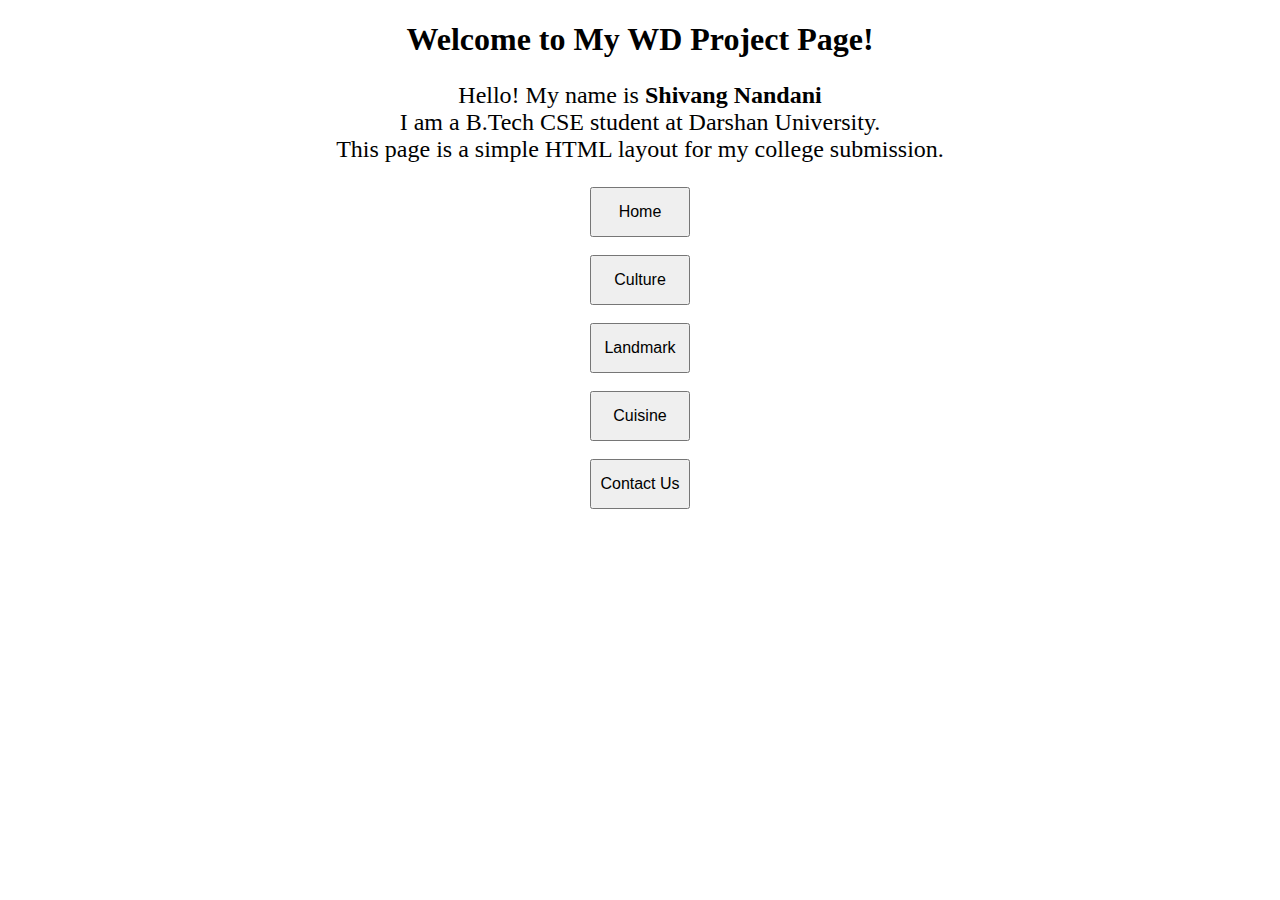
==== index.html @ f39a61da "Add files via upload" ====
<!DOCTYPE html>
<html>
<head>
    <title>Home Page</title>
</head>
<body>
    <center>
    <h1>Welcome to My WD Project Page!</h1>
    <p style="font-size: x-large;">Hello! My name is <strong>Shivang Nandani</strong> <br>I am a B.Tech CSE student at Darshan University. <br>This page is a simple HTML layout for my college submission.</p>

    
        
            <nav>
                <button onclick="location.href='home.html'" style="width: 100px; height: 50px; font-size: medium;">Home</button><br><br>
                <button onclick="location.href='culture.html'"style="width: 100px; height: 50px; font-size: medium;">Culture</button><br><br>
                <button onclick="location.href='landmark.html'"style="width: 100px; height: 50px; font-size: medium;">Landmark</button><br><br>
                <button onclick="location.href='cuisine.html'"style="width: 100px; height: 50px; font-size: medium;">Cuisine</button><br><br>
                <button onclick="location.href='contact.html'"style="width: 100px; height: 50px; font-size: medium;">Contact Us</button>
            </nav>
        </center>

<!-- <hr><hr> -->
        
            <!-- <nav>
                <button onclick="location.href='home.html'" style="width: 100px; ">Home</button><br><br>
                <button onclick="location.href='culture.html'"style="width: 100px; ">Culture</button><br><br>
                <button onclick="location.href='landmark.html'"style="width: 100px; ">Landmark</button><br><br>
                <button onclick="location.href='cuisine.html'"style="width: 100px; ">Cuisine</button><br><br>
                <button onclick="location.href='contact.html'"style="width: 100px; ">Contact Us</button>
            </nav> -->
       
</body>
</html>
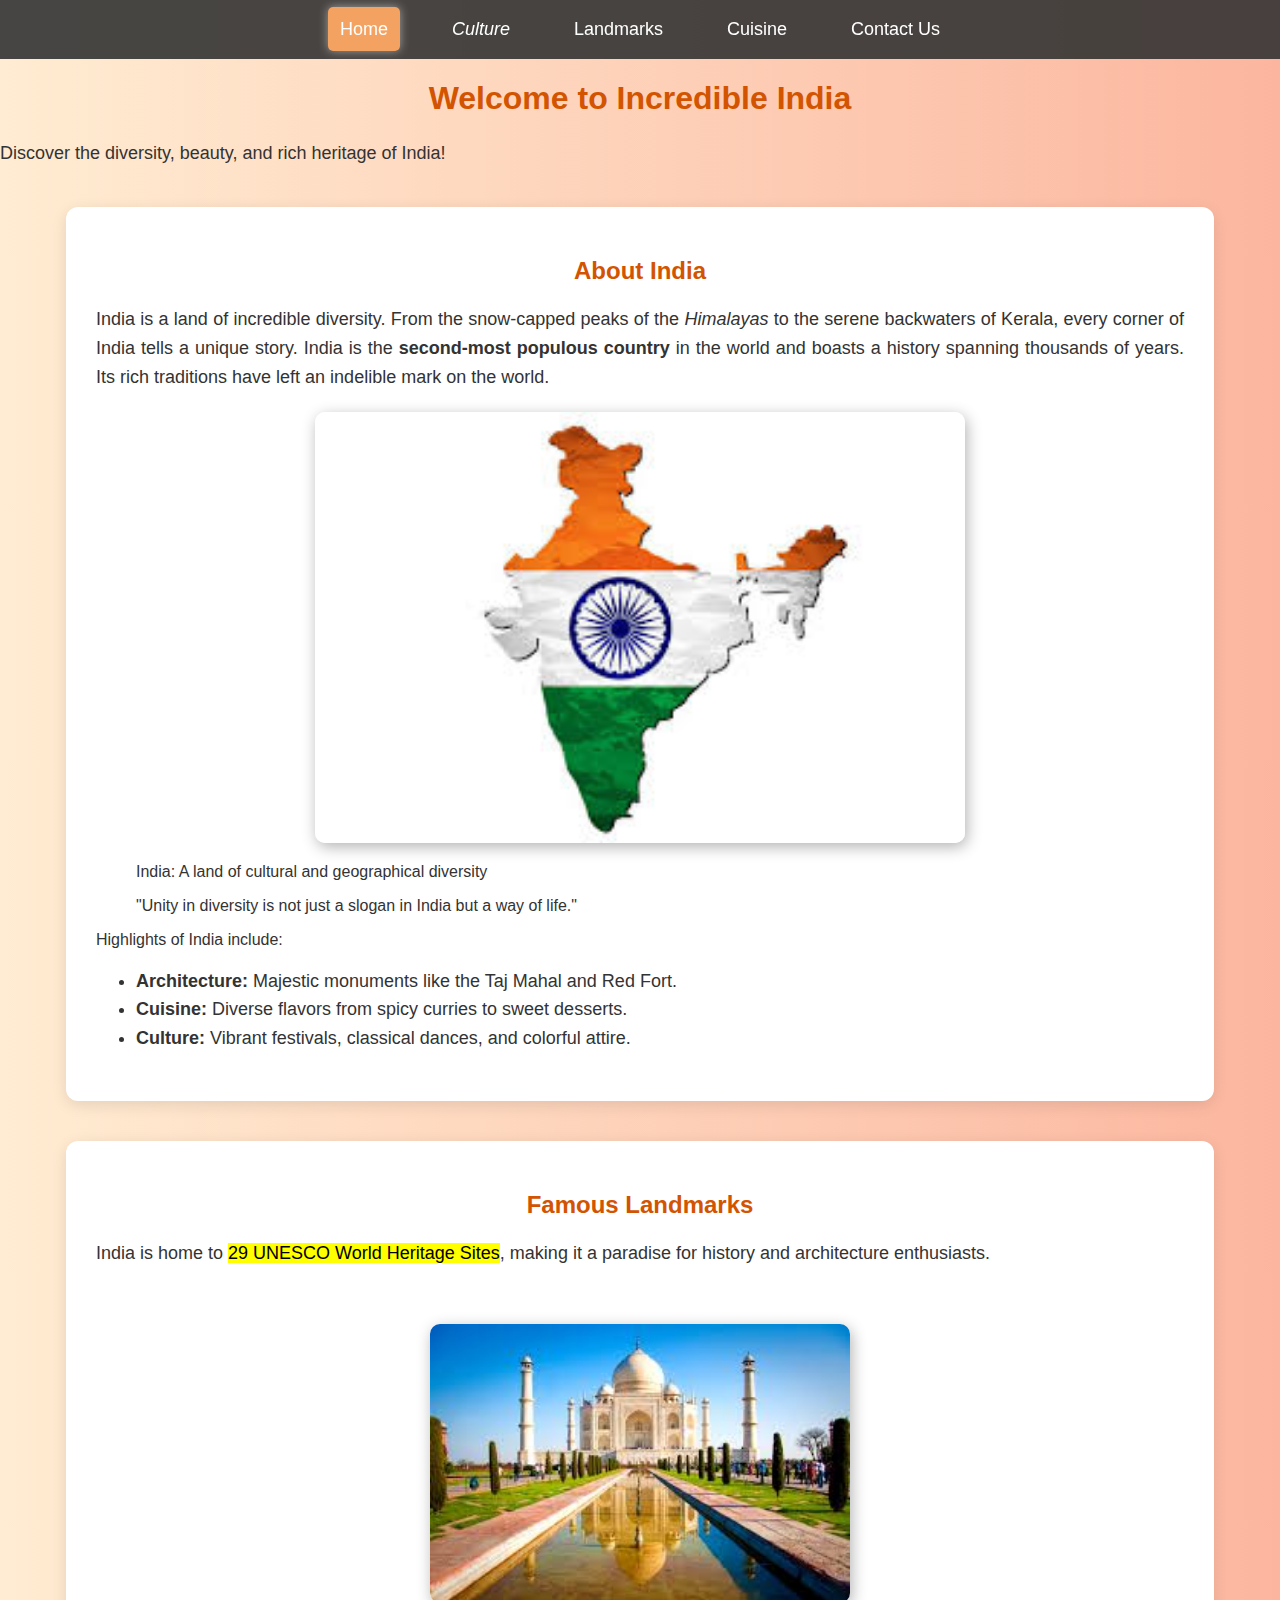
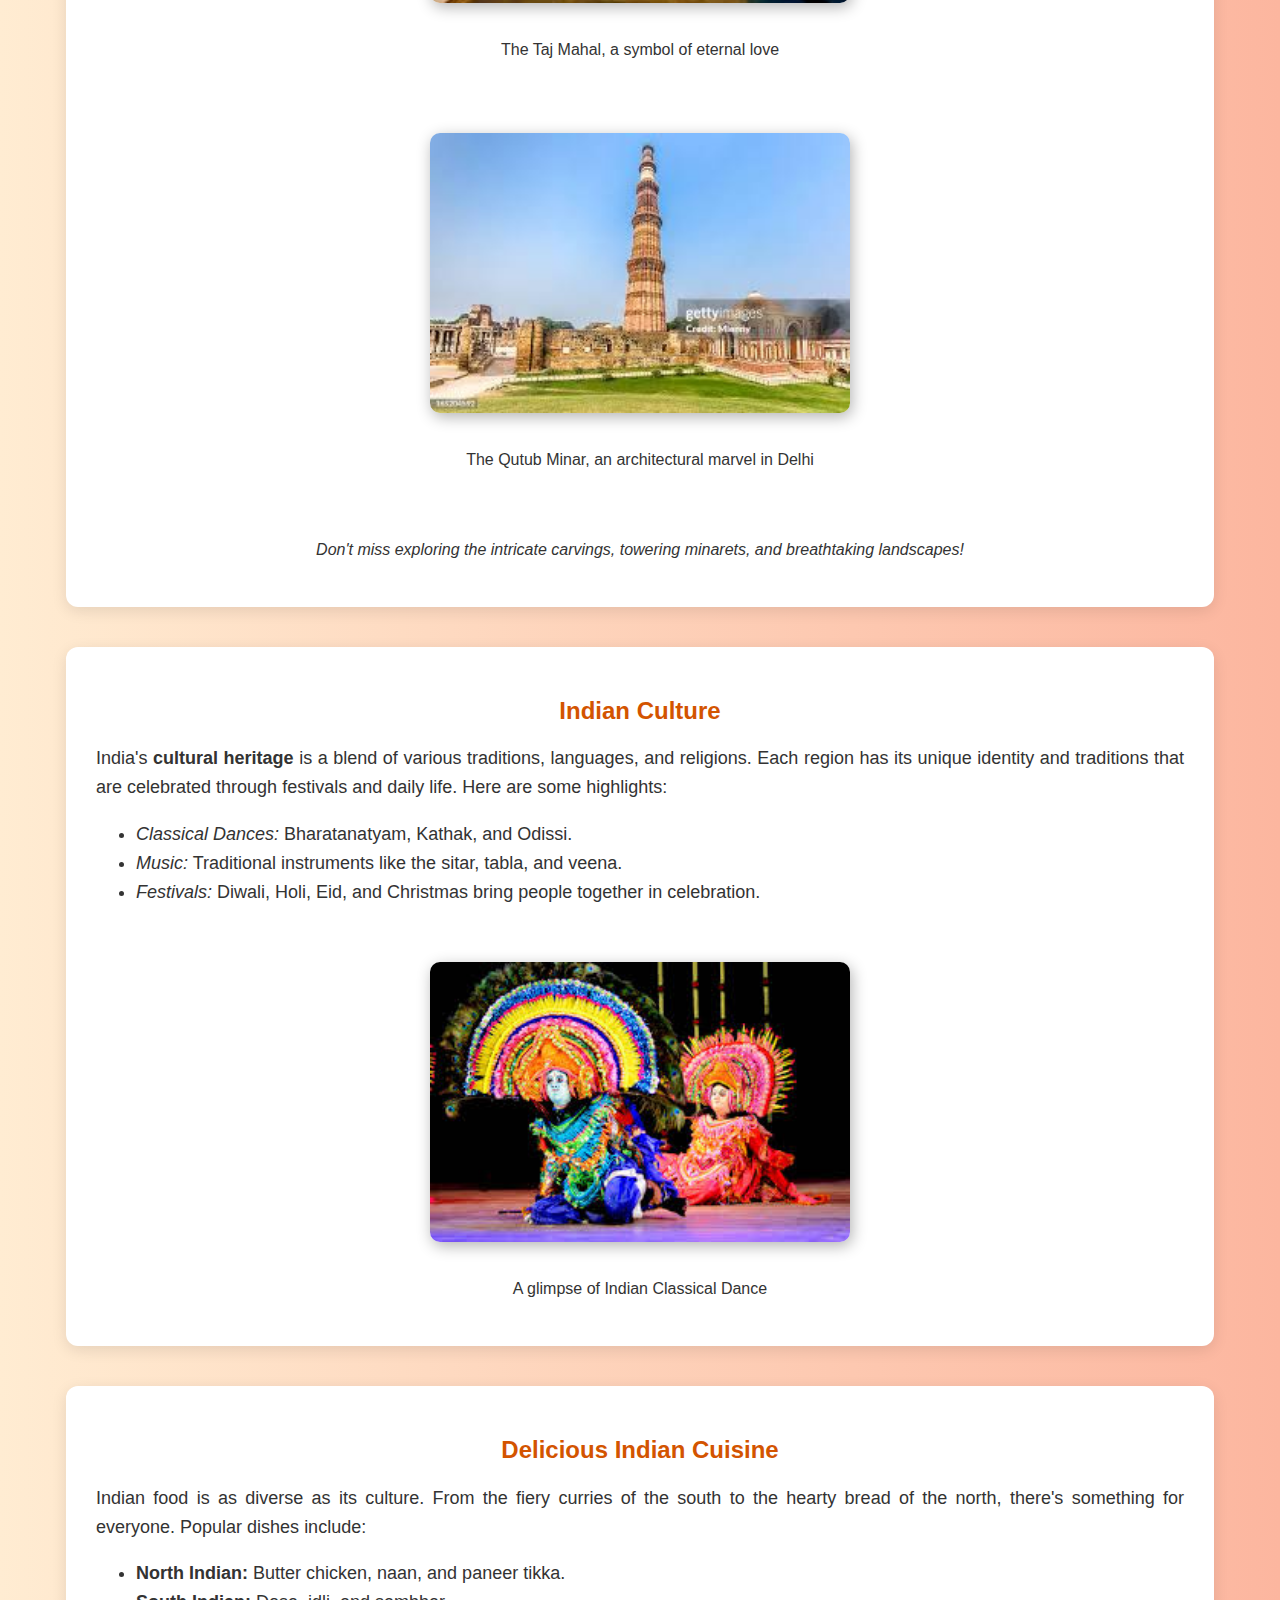
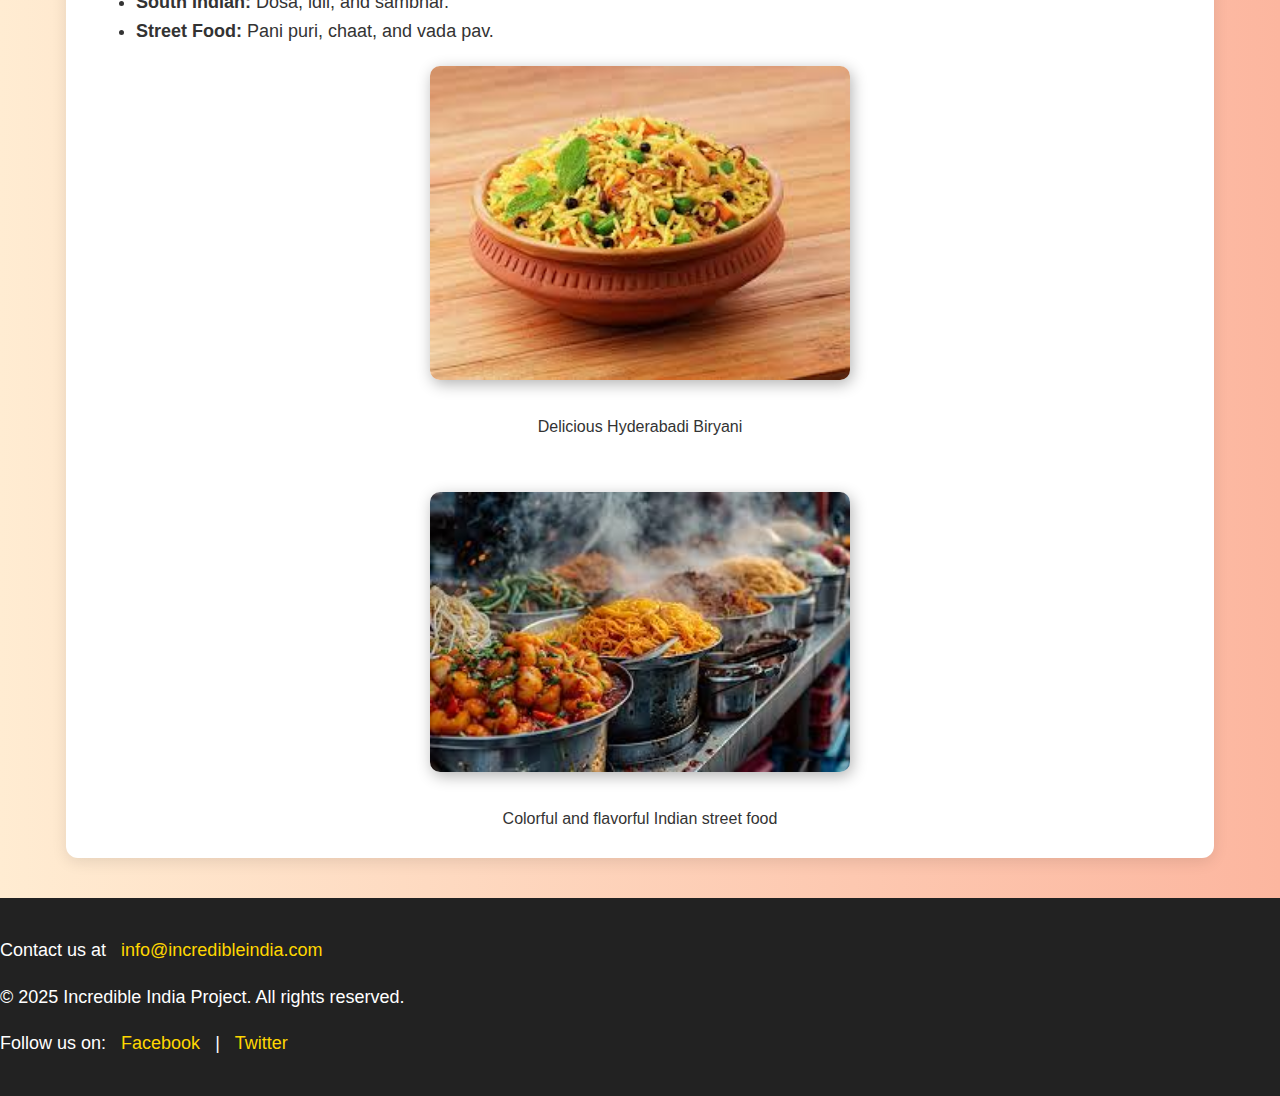
==== commit 6649da5b: "Updated with CSS" ====
--- a/index.html
+++ b/index.html
@@ -1,33 +1,148 @@
 <!DOCTYPE html>
-<html>
+<html lang="en">
+
 <head>
-    <title>Home Page</title>
+    <meta charset="UTF-8">
+    <meta name="viewport" content="width=device-width, initial-scale=1.0">
+    <title>Welcome to Incredible India</title>
 </head>
+
+<link rel="stylesheet" href="style.css">
+
 <body>
-    <center>
-    <h1>Welcome to My WD Project Page!</h1>
-    <p style="font-size: x-large;">Hello! My name is <strong>Shivang Nandani</strong> <br>I am a B.Tech CSE student at Darshan University. <br>This page is a simple HTML layout for my college submission.</p>
 
-    
+    <nav>
+        <ul>
+            <!-- <li><a href="index.html">Project Page</a></li> -->
+            <li><a href="index.html" class="active">Home</a></li>
+            <li><a href="culture.html"><i>Culture</i></a></li>
+            <li><a href="landmark.html">Landmarks</a></li>
+            <li><a href="cuisine.html">Cuisine</a></li>
+            <li><a href="contact.html">Contact Us</a></li>
+        </ul>
+    </nav>
+
+    <h1>Welcome to Incredible India</h1>
+    <p>Discover the diversity, beauty, and rich heritage of India!</p>
+
+    <section>
+        <h2>About India</h2>
+        <p>
+            India is a land of incredible diversity. From the snow-capped peaks of the <i>Himalayas</i> to the serene
+            backwaters of Kerala,
+            every corner of India tells a unique story. India is the <strong>second-most populous country</strong> in
+            the world and boasts
+            a history spanning thousands of years. Its rich traditions have left an indelible mark on the world.
+        </p>
+        <img src="./HomeImages/india_map.jpg" alt="Map of India" width="650px" padding="10px"> 
         
-            <nav>
-                <button onclick="location.href='home.html'" style="width: 100px; height: 50px; font-size: medium;">Home</button><br><br>
-                <button onclick="location.href='culture.html'"style="width: 100px; height: 50px; font-size: medium;">Culture</button><br><br>
-                <button onclick="location.href='landmark.html'"style="width: 100px; height: 50px; font-size: medium;">Landmark</button><br><br>
-                <button onclick="location.href='cuisine.html'"style="width: 100px; height: 50px; font-size: medium;">Cuisine</button><br><br>
-                <button onclick="location.href='contact.html'"style="width: 100px; height: 50px; font-size: medium;">Contact Us</button>
-            </nav>
-        </center>
+        <blockquote>India: A land of cultural and geographical diversity</blockquote>
+        <blockquote>"Unity in diversity is not just a slogan in India but a way of life."</blockquote>
+        Highlights of India include:
+        <ul>
+            <li><strong>Architecture:</strong> Majestic monuments like the Taj Mahal and Red Fort.</li>
+            <li><strong>Cuisine:</strong> Diverse flavors from spicy curries to sweet desserts.</li>
+            <li><strong>Culture:</strong> Vibrant festivals, classical dances, and colorful attire.</li>
+        </ul>
+    </section>
 
-<!-- <hr><hr> -->
-        
-            <!-- <nav>
-                <button onclick="location.href='home.html'" style="width: 100px; ">Home</button><br><br>
-                <button onclick="location.href='culture.html'"style="width: 100px; ">Culture</button><br><br>
-                <button onclick="location.href='landmark.html'"style="width: 100px; ">Landmark</button><br><br>
-                <button onclick="location.href='cuisine.html'"style="width: 100px; ">Cuisine</button><br><br>
-                <button onclick="location.href='contact.html'"style="width: 100px; ">Contact Us</button>
-            </nav> -->
-       
+    <section>
+        <h2>Famous Landmarks</h2>
+        <p>
+            India is home to <mark>29 UNESCO World Heritage Sites</mark>, making it a paradise for history and
+            architecture enthusiasts.
+        </p>
+        <!-- <ol> -->
+            <!-- <li> -->
+                <div>
+                    &nbsp;&nbsp;&nbsp;&nbsp;&nbsp;&nbsp;&nbsp;
+                    <img src="./HomeImages/tajmahal.jpg" alt="The Taj Mahal" width="420px">
+                    <center><br>The Taj Mahal, a symbol of eternal love</center>
+                    <!-- &nbsp;&nbsp;&nbsp;&nbsp;&nbsp;&nbsp;&nbsp; -->
+                </div>
+            <!-- </li> -->
+            <br><br><br>
+            <!-- <li> -->
+                <div>
+                    <!-- &nbsp;&nbsp;&nbsp;&nbsp;&nbsp;&nbsp;&nbsp; -->
+                    <img src="./HomeImages/qutubminar.jpg" alt="The Qutub Minar" width="420px">
+                    <center><br>The Qutub Minar, an architectural marvel in Delhi</center>
+                    <!-- &nbsp;&nbsp;&nbsp;&nbsp;&nbsp;&nbsp;&nbsp; -->
+                </div>
+            <!-- </li> -->
+        <!-- </ol> -->
+        <br><br><br>
+
+
+        <p>
+           <center>
+            <i>Don't miss exploring the intricate carvings, towering minarets, and breathtaking landscapes!</i>
+           </center>
+        </p>
+    </section>
+
+    <section>
+        <h2>Indian Culture</h2>
+        <p>
+            India's <strong>cultural heritage</strong> is a blend of various traditions, languages, and religions. Each
+            region has its unique
+            identity and traditions that are celebrated through festivals and daily life. Here are some highlights:
+        </p>
+        <ul>
+            <li><i>Classical Dances:</i> Bharatanatyam, Kathak, and Odissi.</li>
+            <li><i>Music:</i> Traditional instruments like the sitar, tabla, and veena.</li>
+            <li><i>Festivals:</i> Diwali, Holi, Eid, and Christmas bring people together in celebration.</li>
+        </ul>
+
+        <div>
+            &nbsp;&nbsp;&nbsp;&nbsp;&nbsp;&nbsp;&nbsp;&nbsp;&nbsp;&nbsp;&nbsp;
+            <img src="./HomeImages/dance.jpg" alt="Indian Classical Dance" width="420px">
+            <center>
+                <br>A glimpse of Indian Classical Dance
+            </center>
+
+            &nbsp;&nbsp;&nbsp;&nbsp;&nbsp;&nbsp;&nbsp;&nbsp;&nbsp;&nbsp;&nbsp;&nbsp;
+        </div>
+    </section>
+
+    <section>
+        <h2>Delicious Indian Cuisine</h2>
+        <p>
+            Indian food is as diverse as its culture. From the fiery curries of the south to the hearty bread of the
+            north,
+            there's something for everyone. Popular dishes include:
+        </p>
+        <ul>
+            <li><strong>North Indian:</strong> Butter chicken, naan, and paneer tikka.</li>
+            <li><strong>South Indian:</strong> Dosa, idli, and sambhar.</li>
+            <li><strong>Street Food:</strong> Pani puri, chaat, and vada pav.</li>
+        </ul>
+
+        <div>
+            <!-- &nbsp;&nbsp;&nbsp;&nbsp;&nbsp;&nbsp;&nbsp;&nbsp;&nbsp;&nbsp;&nbsp; -->
+            <img src="./HomeImages/biryani.jpg" alt="Hyderabadi Biryani" width="420px">
+            <center><br>Delicious Hyderabadi Biryani</center>
+            <!-- &nbsp;&nbsp;&nbsp;&nbsp;&nbsp;&nbsp;&nbsp;&nbsp;&nbsp;&nbsp;&nbsp;&nbsp; -->
+        </div>
+
+        <br><br>
+
+        <div>
+            <!-- &nbsp;&nbsp;&nbsp;&nbsp;&nbsp;&nbsp;&nbsp;&nbsp;&nbsp;&nbsp;&nbsp; -->
+            <img src="./HomeImages/street_food.jpg" alt="Indian Street Food" width="420px">
+            <center><br>Colorful and flavorful Indian street food</center>
+
+            <!-- &nbsp;&nbsp;&nbsp;&nbsp;&nbsp;&nbsp;&nbsp;&nbsp;&nbsp;&nbsp;&nbsp;&nbsp; -->
+
+        </div>
+    </section>
+
+    <footer>
+        <!-- <p><a href="index.html">Back to Project Page</a></p> -->
+        <p>Contact us at <a href="mailto:info@incredibleindia.com">info@incredibleindia.com</a></p>
+        <p> &copy; 2025 Incredible India Project. All rights reserved.</p>
+        <p>Follow us on: <a href="#">Facebook</a> | <a href="#">Twitter</a></p>
+    </footer>
 </body>
-</html>
+
+</html>--- a/style.css
+++ b/style.css
@@ -0,0 +1,170 @@
+body {
+    font-family: 'Poppins', sans-serif;
+    margin: 0;
+    padding: 0;
+    background: linear-gradient(to right, #ffecd2, #fcb69f);
+    color: #333;
+}
+
+nav {
+    background: rgba(51, 51, 51, 0.9);
+    padding: 15px 0;
+    text-align: center;
+    position: sticky;
+    top: 0;
+    z-index: 1000;
+}
+nav ul {
+    list-style: none;
+    margin: 0;
+    padding: 0;
+    display: flex;
+    justify-content: center;
+}
+nav ul li {
+    margin: 0 20px;
+}
+nav ul li a {
+    text-decoration: none;
+    color: white;
+    font-size: 18px;
+    padding: 12px;
+    transition: all 0.3s ease;
+    border-radius: 5px;
+}
+/* nav ul li a:hover {
+    background: #f4a261;
+    box-shadow: 0px 0px 10px rgba(255, 255, 255, 0.5);
+} */
+
+nav ul li a:hover {
+    color: #f4a261;
+    background: white;
+    box-shadow: 0px 0px 10px rgba(255, 255, 255, 0.5);
+}
+
+nav ul li a.active {
+    background: #f4a261;
+    box-shadow: 0px 0px 10px rgba(255, 255, 255, 0.5);
+}
+
+section {
+    background: white;
+    margin: 40px auto;
+    padding: 30px;
+    width: 85%;
+    border-radius: 12px;
+    box-shadow: 0px 4px 15px rgba(0, 0, 0, 0.1);
+    animation: fadeIn 1s;
+}
+
+@keyframes fadeIn {
+    from { opacity: 0; transform: translateY(20px); }
+    to { opacity: 1; transform: translateY(0); }
+}
+
+h1, h2 {
+    color: #d35400;
+    text-align: center;
+}
+
+
+
+p, ul {
+    font-size: 18px;
+    line-height: 1.6;
+    text-align: justify;
+}
+
+img {
+    max-width: 100%;
+    height: auto;
+    display: block;
+    border-radius: 10px;
+    margin: 20px auto;
+    box-shadow: 2px 4px 15px rgba(0, 0, 0, 0.3);
+    transition: transform 0.3s ease;
+}
+img:hover {
+    transform: scale(1.05);
+}
+
+table {
+    width: 100%;
+    border-collapse: collapse;
+    margin-top: 20px;
+}
+th, td {
+    border: 1px solid #ddd;
+    padding: 12px;
+    text-align: center;
+}
+th {
+    background-color: #f4a261;
+    color: white;
+}
+
+img:hover {
+    cursor: pointer;
+}
+img:active {
+    transform: scale(1.1);
+    transition: 0.3s;
+}
+ 
+
+footer {
+    background-color: #222;
+    color: white;
+    /* text-align: center; */
+    justify-content: center;
+    padding: 20px 0;
+    margin-top: 40px;
+    font-size: 16px;
+}
+footer a {
+    color: #ffd700;
+    text-decoration: none;
+    margin: 0 10px;
+    transition: 0.3s;
+}
+footer a:hover {
+    text-decoration: underline;
+}
+
+
+/* @media (max-width: 768px) {
+    nav ul {
+        flex-direction: column;
+        text-align: center;
+    }
+    nav ul li {
+        margin: 10px 0;
+    }
+    section {
+        width: 95%;
+        padding: 20px;
+    }
+    img {
+        width: 70%;
+    }
+    table {
+        font-size: 14px;
+    }
+}
+
+@media (max-width: 480px) {
+    h1, h2 {
+        font-size: 22px;
+    }
+    p, ul {
+        font-size: 16px;
+    }
+    nav ul li a {
+        font-size: 16px;
+        padding: 8px;
+    }
+    footer {
+        font-size: 14px;
+    }
+} */
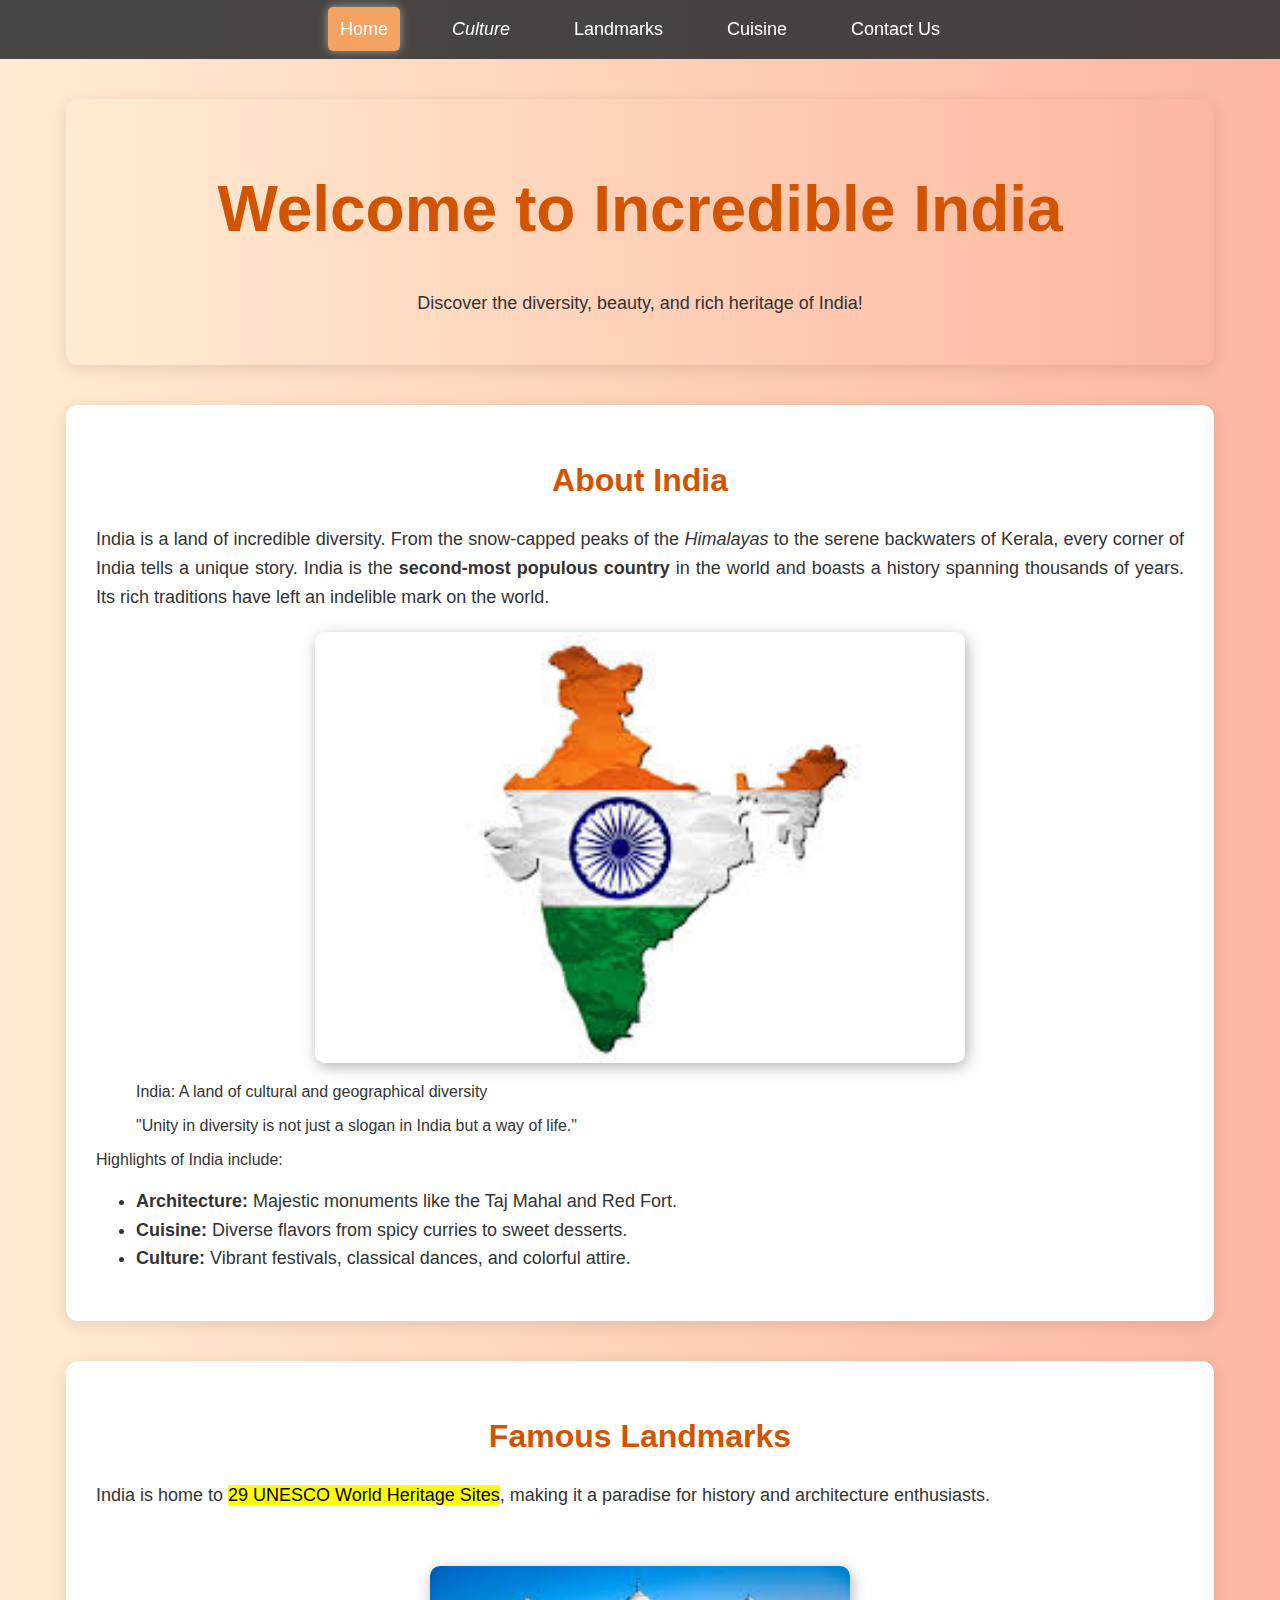
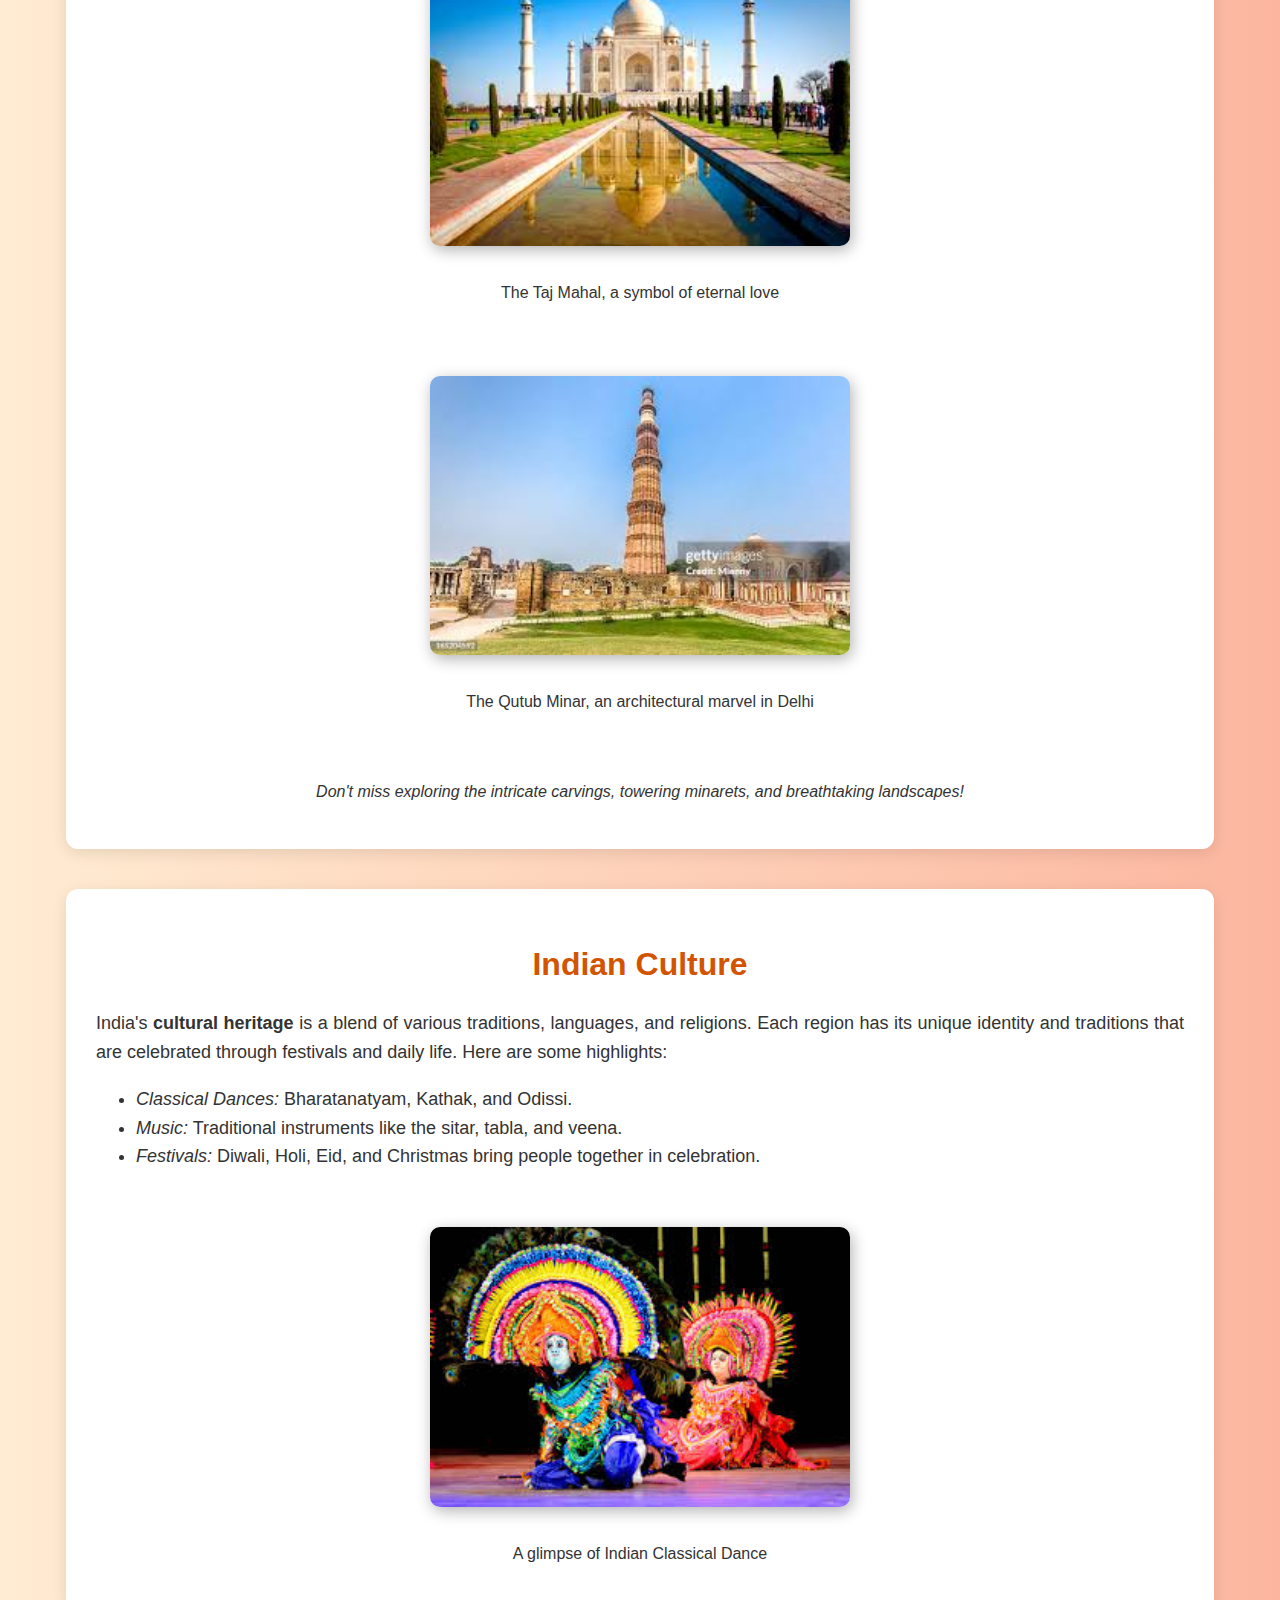
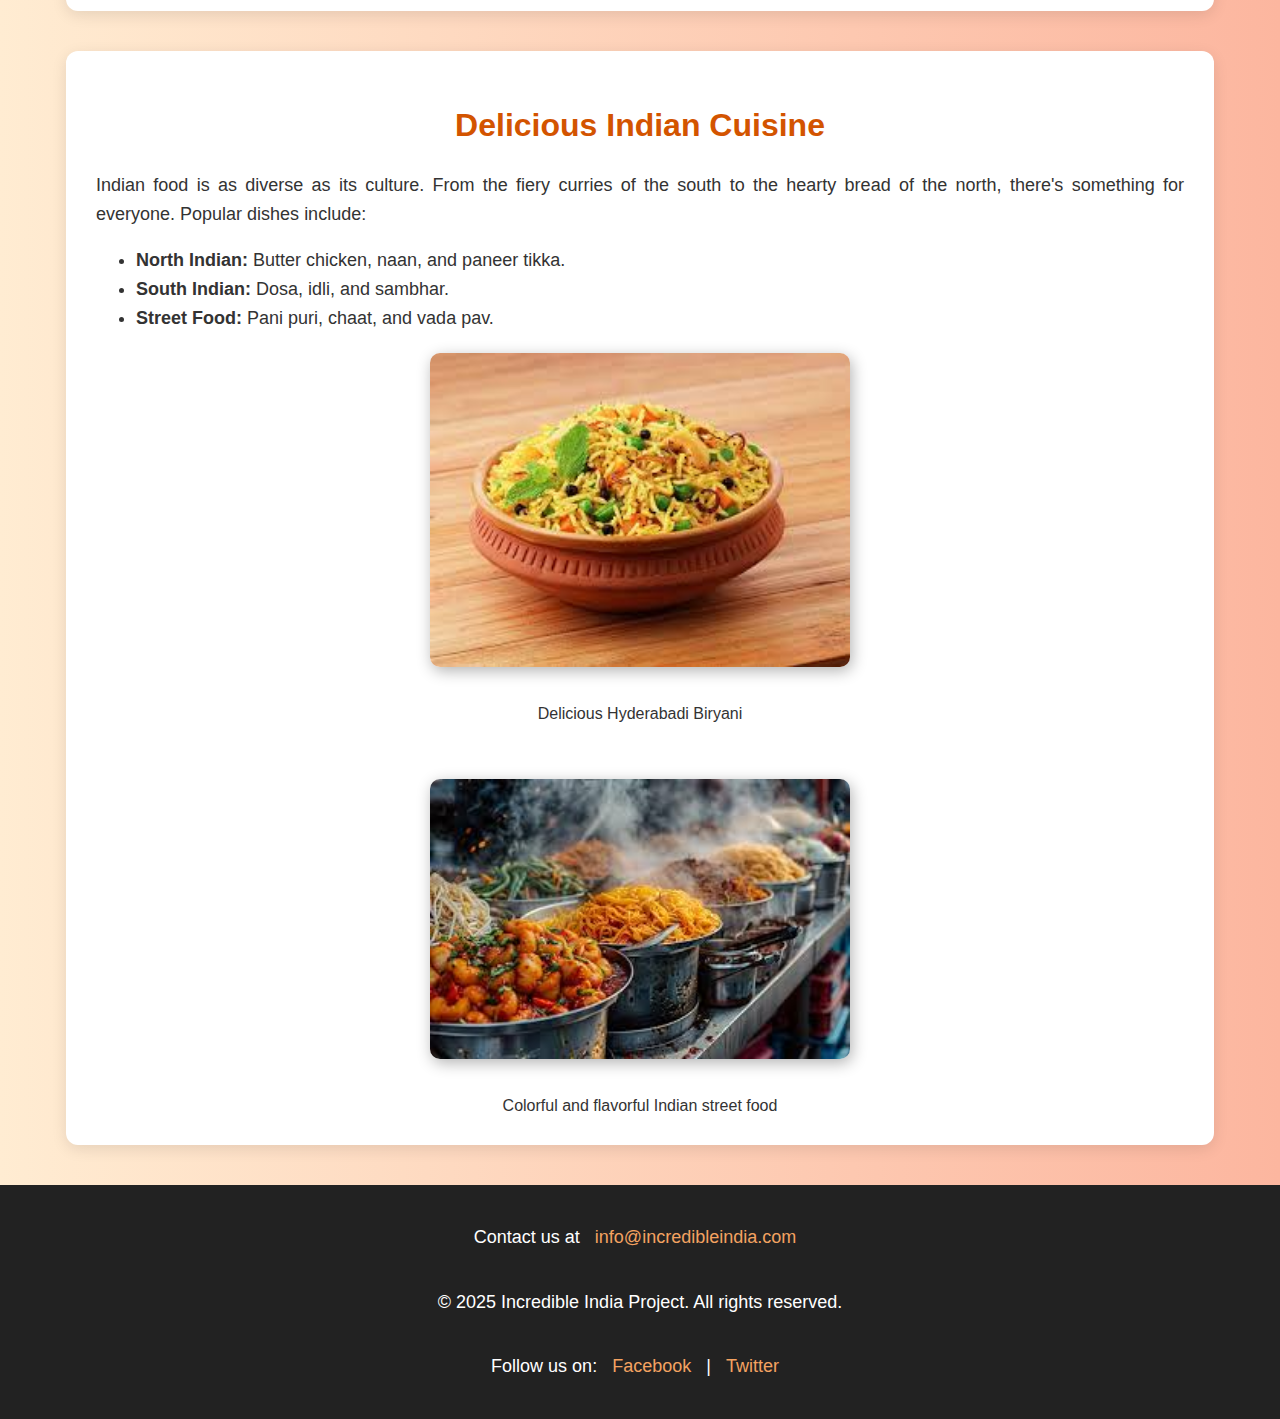
==== commit c95b4e5c: "Updated CSS" ====
--- a/index.html
+++ b/index.html
@@ -22,8 +22,10 @@
         </ul>
     </nav>
 
-    <h1>Welcome to Incredible India</h1>
-    <p>Discover the diversity, beauty, and rich heritage of India!</p>
+    <section class="unique">
+        <h1>Welcome to Incredible India</h1>
+        <p>Discover the diversity, beauty, and rich heritage of India!</p>
+    </section>
 
     <section>
         <h2>About India</h2>
--- a/style.css
+++ b/style.css
@@ -6,6 +6,9 @@
     color: #333;
 }
 
+h2{
+    font-size: xx-large;
+}
 nav {
     background: rgba(51, 51, 51, 0.9);
     padding: 15px 0;
@@ -45,6 +48,7 @@
 
 nav ul li a.active {
     background: #f4a261;
+    color: #fff;
     box-shadow: 0px 0px 10px rgba(255, 255, 255, 0.5);
 }
 
@@ -58,6 +62,23 @@
     animation: fadeIn 1s;
 }
 
+.unique{
+    background: linear-gradient(to right, #ffecd2, #fcb69f);
+    margin: 40px auto;
+    padding: 30px;
+    width: 85%;
+    border-radius: 12px;
+    box-shadow: 0px 4px 15px rgba(0, 0, 0, 0.1);
+    animation: fadeIn 1s;
+    font-size: xx-large;
+    text-align: center;
+}
+
+.unique p{
+    text-align: center;
+}
+
+
 @keyframes fadeIn {
     from { opacity: 0; transform: translateY(20px); }
     to { opacity: 1; transform: translateY(0); }
@@ -113,10 +134,10 @@
 }
  
 
-footer {
+/* footer {
     background-color: #222;
     color: white;
-    /* text-align: center; */
+    text-align: center;
     justify-content: center;
     padding: 20px 0;
     margin-top: 40px;
@@ -130,10 +151,41 @@
 }
 footer a:hover {
     text-decoration: underline;
-}
-
-
-/* @media (max-width: 768px) {
+} */
+
+
+footer {
+    background-color: #222; 
+    color: #fff; 
+    padding: 20px 0;
+    margin-top: 40px;
+    font-size: 16px;
+    text-align: center;
+    display: flex;
+    flex-direction: column;
+    align-items: center;
+}
+
+footer div{
+    margin-top: 10px;
+}
+
+footer a {
+    color: #f4a261; 
+    text-decoration: none;
+    margin: 0 10px;
+    transition: color 0.3s ease;
+}
+
+footer a:hover {
+    text-decoration: underline;
+    text-transform: uppercase;
+}
+
+
+
+
+@media (max-width: 768px) {
     nav ul {
         flex-direction: column;
         text-align: center;
@@ -151,9 +203,42 @@
     table {
         font-size: 14px;
     }
+
+    h1, h2 {
+        font-size: 33px;
+    }
+    p, ul {
+        font-size: 20px;
+    }
+    nav ul li a {
+        font-size: 20px;
+        padding: 10px;
+    }
+    footer {
+        font-size: 20px;
+    }
 }
 
 @media (max-width: 480px) {
+
+    nav ul {
+        flex-direction: column;
+        text-align: center;
+    }
+    nav ul li {
+        margin: 10px 0;
+    }
+    section {
+        width: 95%;
+        padding: 20px;
+    }
+    img {
+        width: 70%;
+    }
+    table {
+        font-size: 9px;
+    }
+
     h1, h2 {
         font-size: 22px;
     }
@@ -167,4 +252,4 @@
     footer {
         font-size: 14px;
     }
-} */
+}
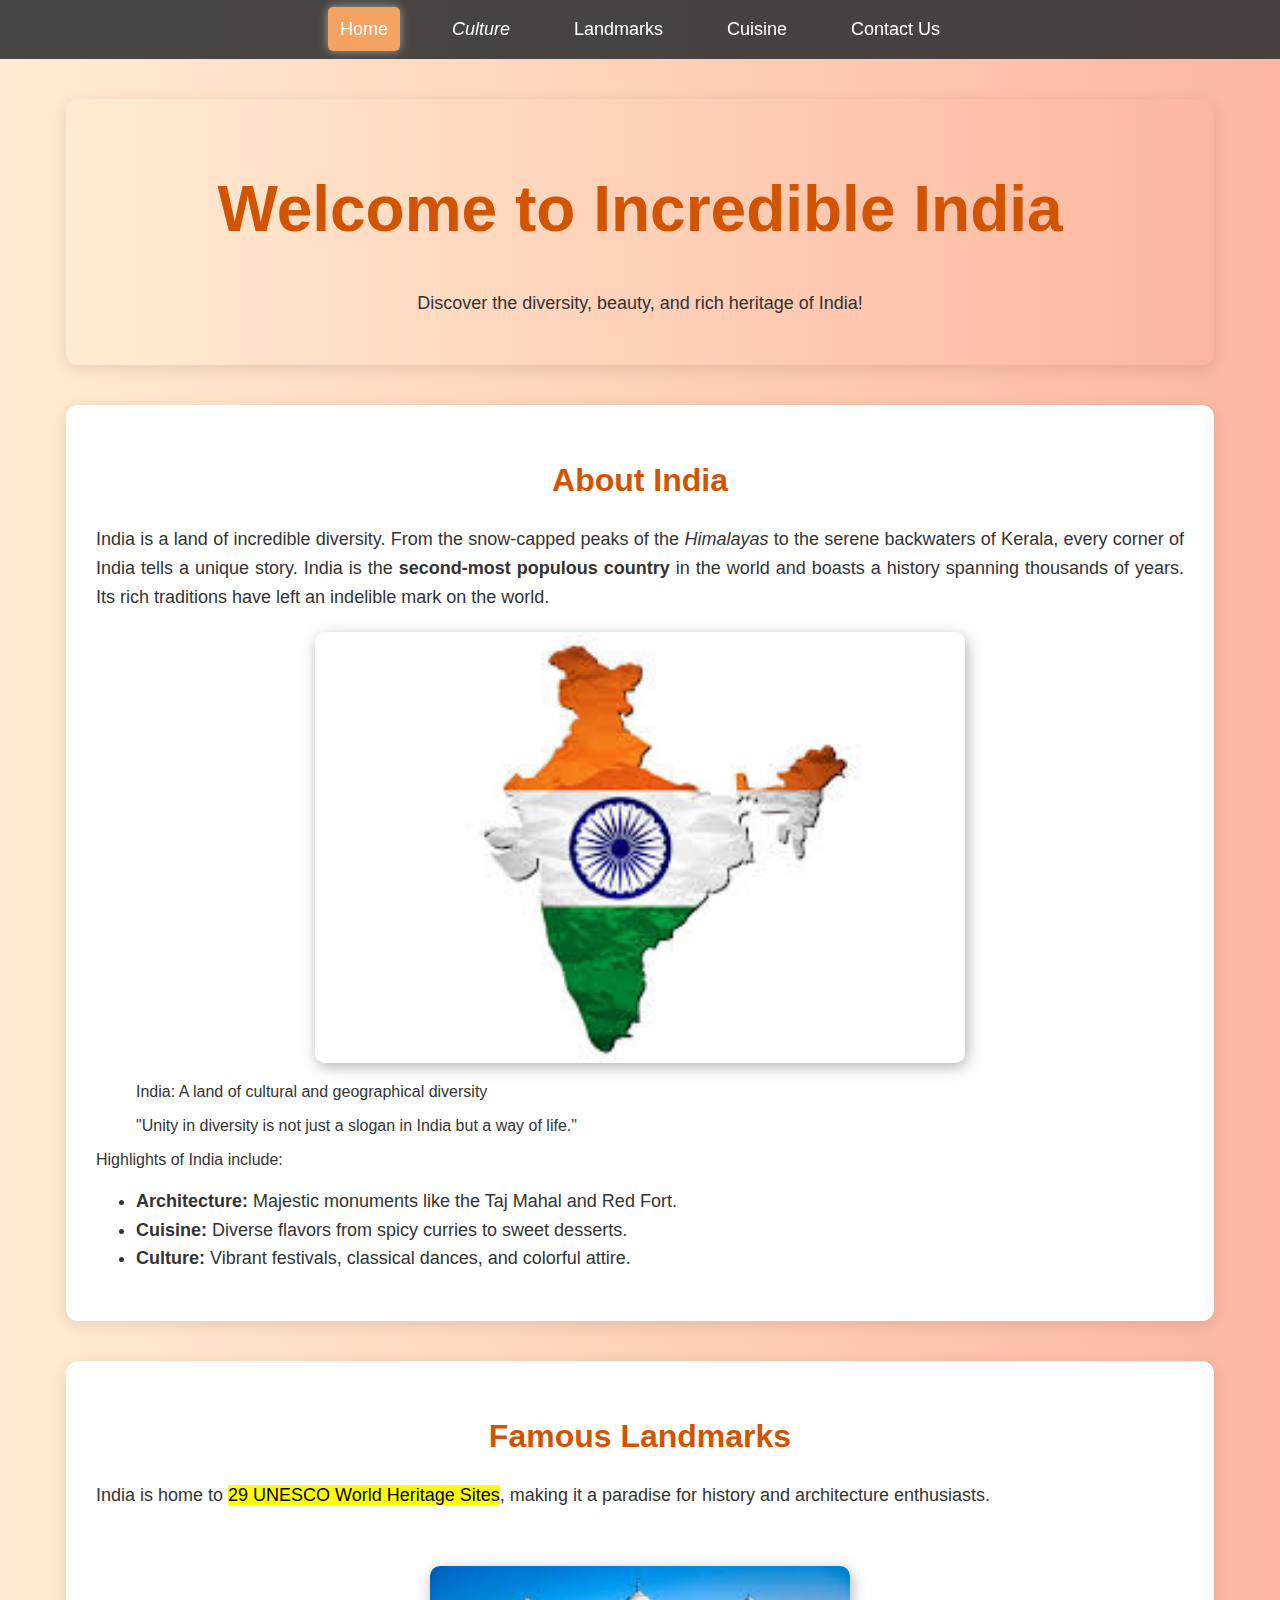
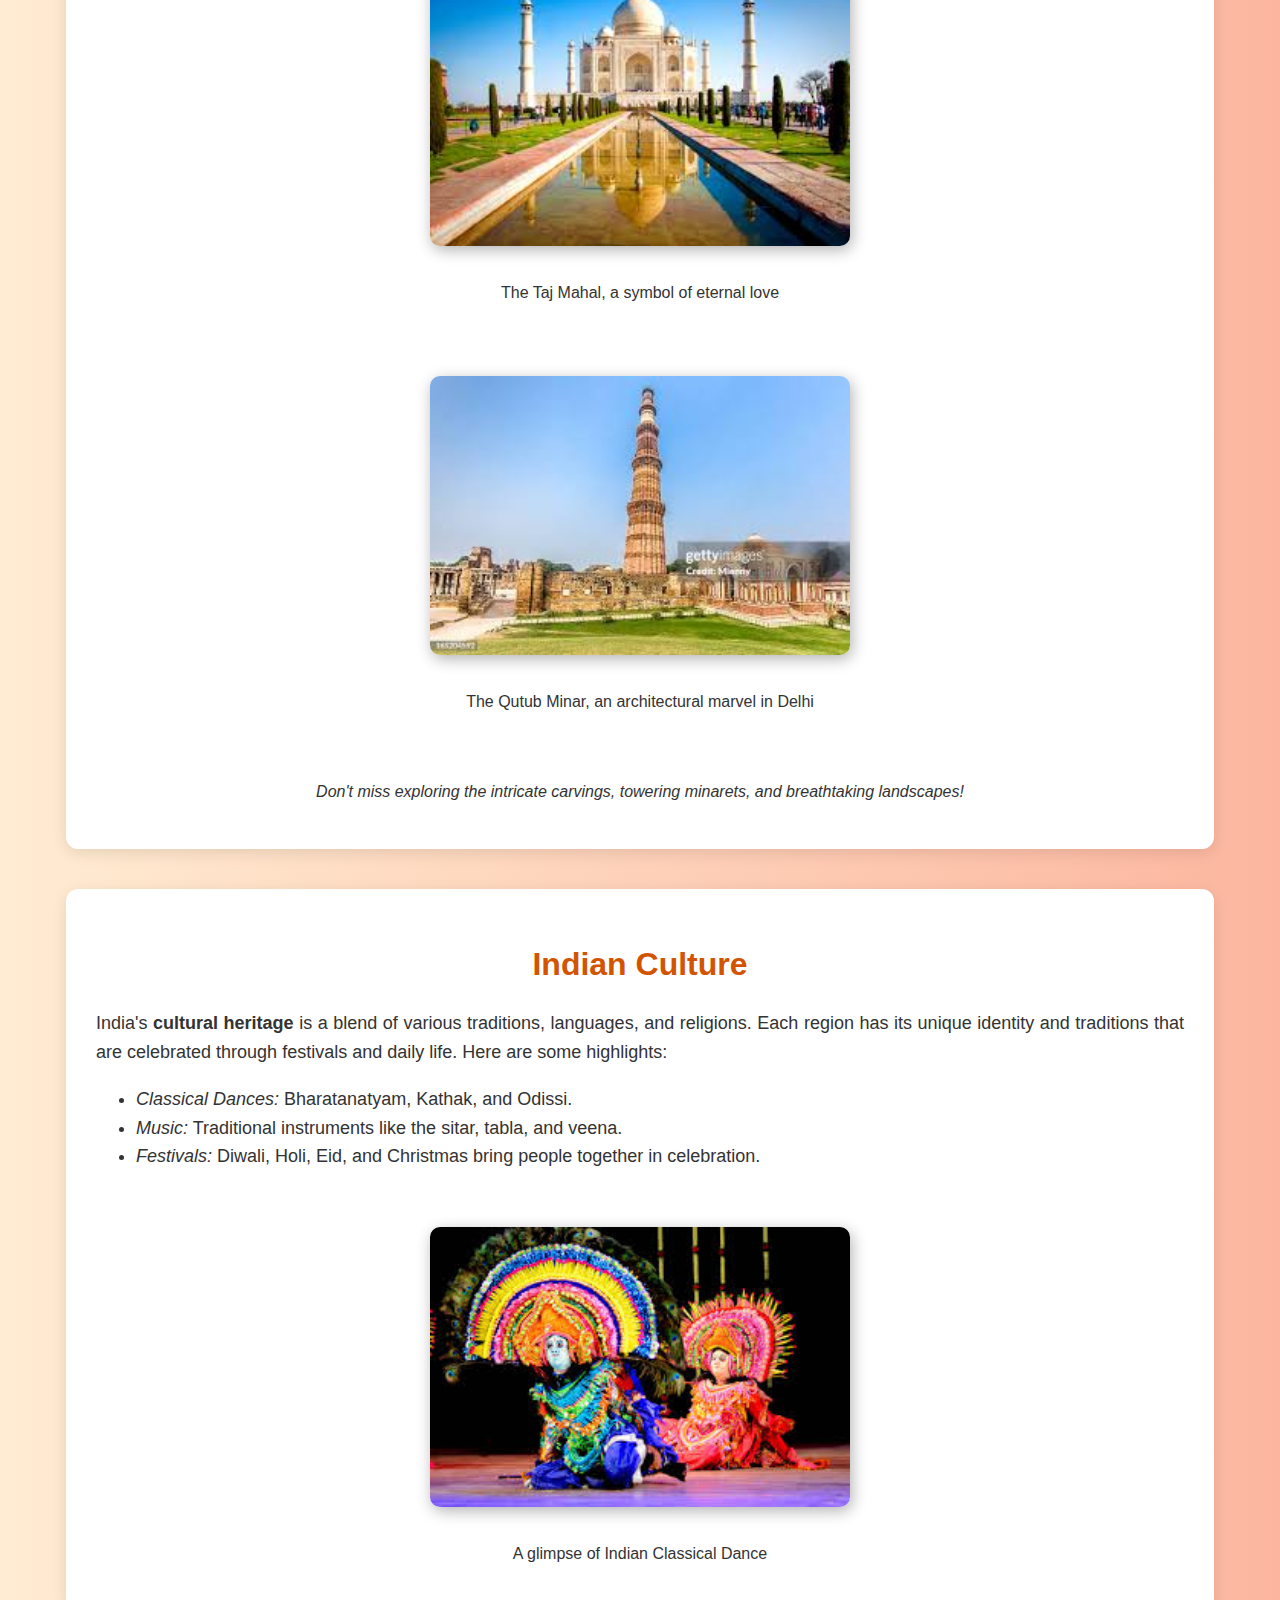
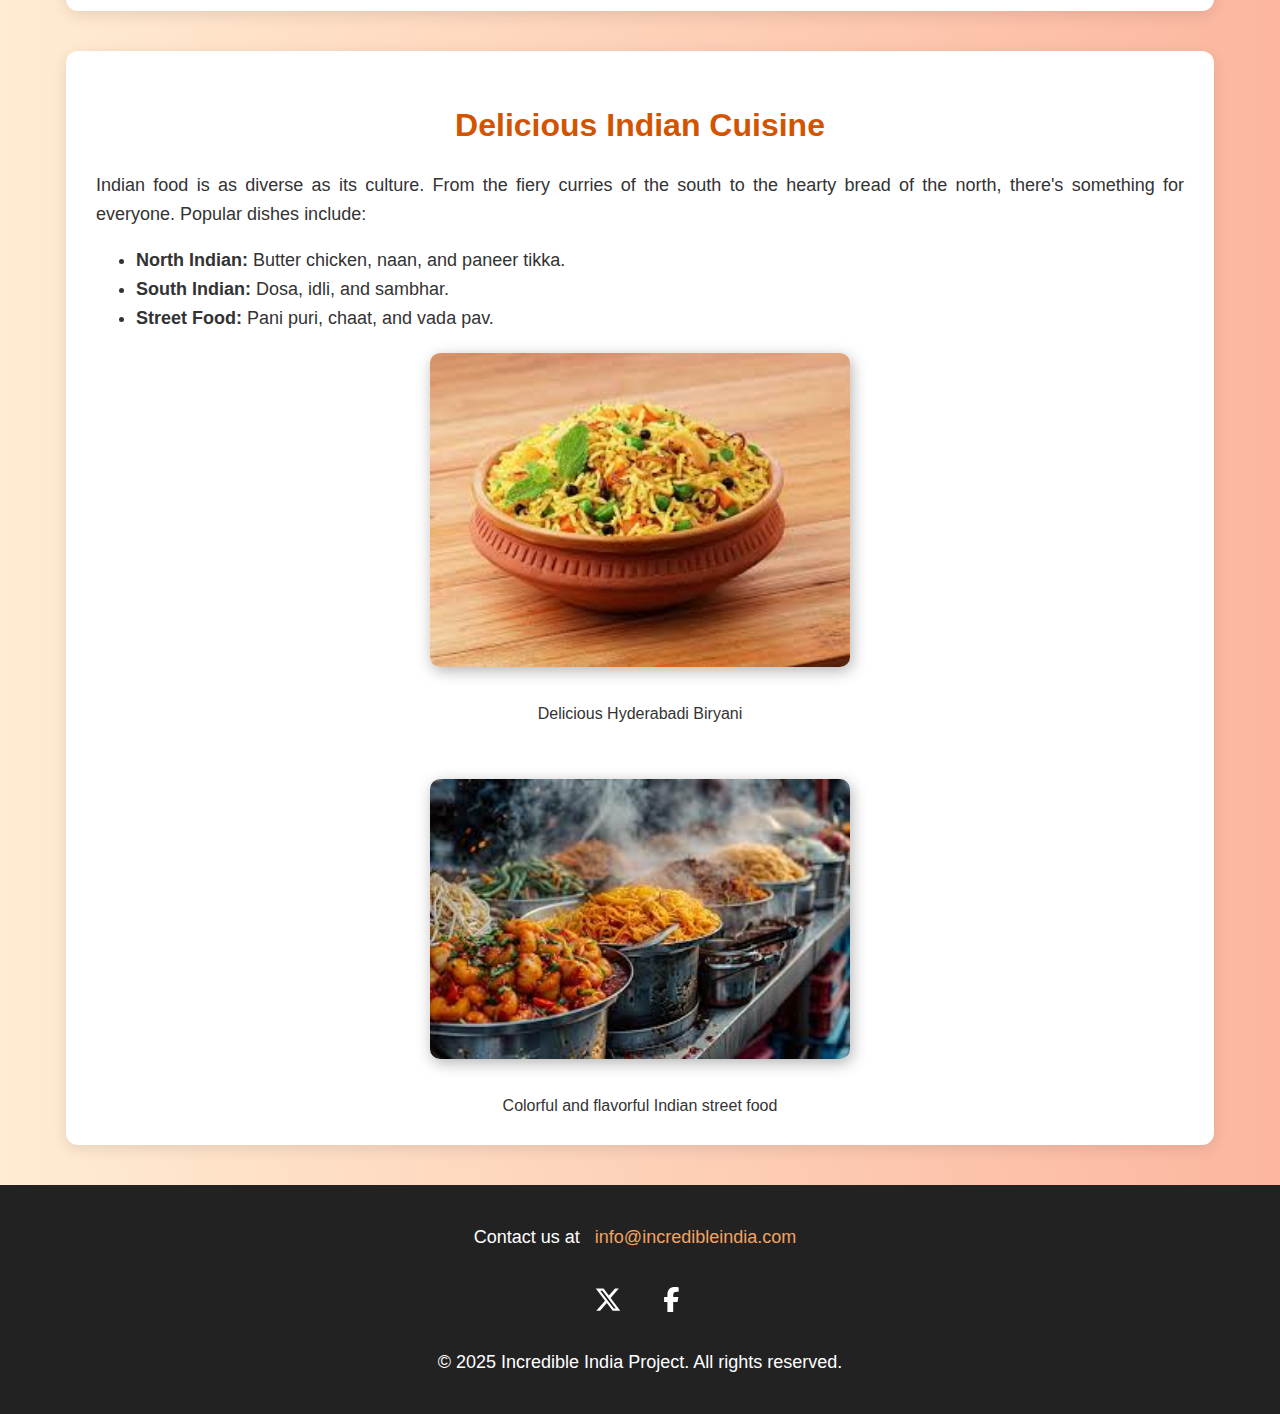
==== commit 2d4f961b: "Updated with Animations" ====
--- a/index.html
+++ b/index.html
@@ -23,6 +23,7 @@
     </nav>
 
     <section class="unique">
+        
         <h1>Welcome to Incredible India</h1>
         <p>Discover the diversity, beauty, and rich heritage of India!</p>
     </section>
@@ -36,8 +37,8 @@
             the world and boasts
             a history spanning thousands of years. Its rich traditions have left an indelible mark on the world.
         </p>
-        <img src="./HomeImages/india_map.jpg" alt="Map of India" width="650px" padding="10px"> 
-        
+        <img src="./HomeImages/india_map.jpg" alt="Map of India" width="650px" padding="10px">
+
         <blockquote>India: A land of cultural and geographical diversity</blockquote>
         <blockquote>"Unity in diversity is not just a slogan in India but a way of life."</blockquote>
         Highlights of India include:
@@ -55,31 +56,31 @@
             architecture enthusiasts.
         </p>
         <!-- <ol> -->
-            <!-- <li> -->
-                <div>
-                    &nbsp;&nbsp;&nbsp;&nbsp;&nbsp;&nbsp;&nbsp;
-                    <img src="./HomeImages/tajmahal.jpg" alt="The Taj Mahal" width="420px">
-                    <center><br>The Taj Mahal, a symbol of eternal love</center>
-                    <!-- &nbsp;&nbsp;&nbsp;&nbsp;&nbsp;&nbsp;&nbsp; -->
-                </div>
-            <!-- </li> -->
-            <br><br><br>
-            <!-- <li> -->
-                <div>
-                    <!-- &nbsp;&nbsp;&nbsp;&nbsp;&nbsp;&nbsp;&nbsp; -->
-                    <img src="./HomeImages/qutubminar.jpg" alt="The Qutub Minar" width="420px">
-                    <center><br>The Qutub Minar, an architectural marvel in Delhi</center>
-                    <!-- &nbsp;&nbsp;&nbsp;&nbsp;&nbsp;&nbsp;&nbsp; -->
-                </div>
-            <!-- </li> -->
+        <!-- <li> -->
+        <div>
+            &nbsp;&nbsp;&nbsp;&nbsp;&nbsp;&nbsp;&nbsp;
+            <img src="./HomeImages/tajmahal.jpg" alt="The Taj Mahal" width="420px">
+            <center><br>The Taj Mahal, a symbol of eternal love</center>
+            <!-- &nbsp;&nbsp;&nbsp;&nbsp;&nbsp;&nbsp;&nbsp; -->
+        </div>
+        <!-- </li> -->
+        <br><br><br>
+        <!-- <li> -->
+        <div>
+            <!-- &nbsp;&nbsp;&nbsp;&nbsp;&nbsp;&nbsp;&nbsp; -->
+            <img src="./HomeImages/qutubminar.jpg" alt="The Qutub Minar" width="420px">
+            <center><br>The Qutub Minar, an architectural marvel in Delhi</center>
+            <!-- &nbsp;&nbsp;&nbsp;&nbsp;&nbsp;&nbsp;&nbsp; -->
+        </div>
+        <!-- </li> -->
         <!-- </ol> -->
         <br><br><br>
 
 
         <p>
-           <center>
-            <i>Don't miss exploring the intricate carvings, towering minarets, and breathtaking landscapes!</i>
-           </center>
+            <center>
+                <i>Don't miss exploring the intricate carvings, towering minarets, and breathtaking landscapes!</i>
+            </center>
         </p>
     </section>
 
@@ -142,8 +143,46 @@
     <footer>
         <!-- <p><a href="index.html">Back to Project Page</a></p> -->
         <p>Contact us at <a href="mailto:info@incredibleindia.com">info@incredibleindia.com</a></p>
+        <!-- From Uiverse.io by javierBarroso -->
+        <div class="social-login-icons">
+            <div class="socialcontainer">
+                <div class="icon social-icon-1-1">
+                    <svg viewBox="0 0 512 512" height="1.7em" xmlns="http://www.w3.org/2000/svg" class="svgIcontwit"
+                        fill="white">
+                        <path
+                            d="M389.2 48h70.6L305.6 224.2 487 464H345L233.7 318.6 106.5 464H35.8L200.7 275.5 26.8 48H172.4L272.9 180.9 389.2 48zM364.4 421.8h39.1L151.1 88h-42L364.4 421.8z">
+                        </path>
+                    </svg>
+                </div>
+                <div class="social-icon-1">
+                    <svg viewBox="0 0 512 512" height="1.7em" xmlns="http://www.w3.org/2000/svg" class="svgIcontwit"
+                        fill="white">
+                        <path
+                            d="M389.2 48h70.6L305.6 224.2 487 464H345L233.7 318.6 106.5 464H35.8L200.7 275.5 26.8 48H172.4L272.9 180.9 389.2 48zM364.4 421.8h39.1L151.1 88h-42L364.4 421.8z">
+                        </path>
+                    </svg>
+                </div>
+            </div>
+            <div class="socialcontainer">
+                <div class="icon social-icon-3-3">
+                    <svg viewBox="0 0 384 512" fill="white" height="1.6em" xmlns="http://www.w3.org/2000/svg">
+                        <path
+                            d="M80 299.3V512H196V299.3h86.5l18-97.8H196V166.9c0-51.7 20.3-71.5 72.7-71.5c16.3 0 29.4 .4 37 1.2V7.9C291.4 4 256.4 0 236.2 0C129.3 0 80 50.5 80 159.4v42.1H14v97.8H80z">
+                        </path>
+                    </svg>
+                </div>
+                <div class="social-icon-3">
+                    <svg viewBox="0 0 384 512" fill="white" height="1.6em" xmlns="http://www.w3.org/2000/svg">
+                        <path
+                            d="M80 299.3V512H196V299.3h86.5l18-97.8H196V166.9c0-51.7 20.3-71.5 72.7-71.5c16.3 0 29.4 .4 37 1.2V7.9C291.4 4 256.4 0 236.2 0C129.3 0 80 50.5 80 159.4v42.1H14v97.8H80z">
+                        </path>
+                    </svg>
+                </div>
+            </div>
+        </div>
+        </div>
         <p> &copy; 2025 Incredible India Project. All rights reserved.</p>
-        <p>Follow us on: <a href="#">Facebook</a> | <a href="#">Twitter</a></p>
+
     </footer>
 </body>
 
--- a/style.css
+++ b/style.css
@@ -4,11 +4,17 @@
     padding: 0;
     background: linear-gradient(to right, #ffecd2, #fcb69f);
     color: #333;
-}
-
-h2{
+
+    /* scroll-snap-type: y mandatory;  Enables smooth section snapping 
+    overflow-y: scroll;
+    height: 100vh; */
+
+}
+
+h2 {
     font-size: xx-large;
 }
+
 nav {
     background: rgba(51, 51, 51, 0.9);
     padding: 15px 0;
@@ -17,6 +23,7 @@
     top: 0;
     z-index: 1000;
 }
+
 nav ul {
     list-style: none;
     margin: 0;
@@ -24,9 +31,11 @@
     display: flex;
     justify-content: center;
 }
+
 nav ul li {
     margin: 0 20px;
 }
+
 nav ul li a {
     text-decoration: none;
     color: white;
@@ -35,10 +44,6 @@
     transition: all 0.3s ease;
     border-radius: 5px;
 }
-/* nav ul li a:hover {
-    background: #f4a261;
-    box-shadow: 0px 0px 10px rgba(255, 255, 255, 0.5);
-} */
 
 nav ul li a:hover {
     color: #f4a261;
@@ -60,9 +65,12 @@
     border-radius: 12px;
     box-shadow: 0px 4px 15px rgba(0, 0, 0, 0.1);
     animation: fadeIn 1s;
-}
-
-.unique{
+
+    /* scroll-snap-align: start; Ensures smooth snapping  */
+
+}
+
+.unique {
     background: linear-gradient(to right, #ffecd2, #fcb69f);
     margin: 40px auto;
     padding: 30px;
@@ -72,26 +80,36 @@
     animation: fadeIn 1s;
     font-size: xx-large;
     text-align: center;
-}
-
-.unique p{
+
+    scroll-snap-align: start;
+
+}
+
+.unique p {
     text-align: center;
 }
 
 
 @keyframes fadeIn {
-    from { opacity: 0; transform: translateY(20px); }
-    to { opacity: 1; transform: translateY(0); }
-}
-
-h1, h2 {
+    from {
+        opacity: 0;
+        transform: translateY(20px);
+    }
+
+    to {
+        opacity: 1;
+        transform: translateY(0);
+    }
+}
+
+h1,
+h2 {
     color: #d35400;
     text-align: center;
 }
 
-
-
-p, ul {
+p,
+ul {
     font-size: 18px;
     line-height: 1.6;
     text-align: justify;
@@ -106,57 +124,48 @@
     box-shadow: 2px 4px 15px rgba(0, 0, 0, 0.3);
     transition: transform 0.3s ease;
 }
-img:hover {
+
+/* img:hover {
     transform: scale(1.05);
-}
+} */
 
 table {
     width: 100%;
     border-collapse: collapse;
     margin-top: 20px;
-}
-th, td {
+
+}
+
+th,
+td {
     border: 1px solid #ddd;
     padding: 12px;
     text-align: center;
-}
+
+    word-break: break-word;
+
+}
+
 th {
     background-color: #f4a261;
     color: white;
+
+    word-break: break-word;
+
 }
 
 img:hover {
     cursor: pointer;
 }
+
 img:active {
     transform: scale(1.1);
     transition: 0.3s;
 }
- 
-
-/* footer {
+
+footer {
     background-color: #222;
-    color: white;
-    text-align: center;
-    justify-content: center;
-    padding: 20px 0;
-    margin-top: 40px;
-    font-size: 16px;
-}
-footer a {
-    color: #ffd700;
-    text-decoration: none;
-    margin: 0 10px;
-    transition: 0.3s;
-}
-footer a:hover {
-    text-decoration: underline;
-} */
-
-
-footer {
-    background-color: #222; 
-    color: #fff; 
+    color: #fff;
     padding: 20px 0;
     margin-top: 40px;
     font-size: 16px;
@@ -166,12 +175,12 @@
     align-items: center;
 }
 
-footer div{
+/* footer div {
     margin-top: 10px;
-}
+} */
 
 footer a {
-    color: #f4a261; 
+    color: #f4a261;
     text-decoration: none;
     margin: 0 10px;
     transition: color 0.3s ease;
@@ -182,74 +191,407 @@
     text-transform: uppercase;
 }
 
+/* From Uiverse.io by vinodjangid07 */
+.card {
+    /* width: fit-content; */
+    /* height: fit-content; */
+    /* background-color: rgb(238, 238, 238); */
+    display: flex;
+    align-items: center;
+    justify-content: center;
+    /* padding: 25px 25px; */
+    gap: 20px;
+    /* box-shadow: 0px 0px 20px rgba(0, 0, 0, 0.055); */
+}
+
+/* for all social containers */
+.socialContainer {
+    width: 52px;
+    height: 52px;
+    /* background-color: rgb(44, 44, 44); */
+    border-radius: 25px;
+    display: flex;
+    align-items: center;
+    justify-content: center;
+    overflow: hidden;
+    transition-duration: .3s;
+}
+
+/* facebook*/
+.containerOne:hover {
+    background-color: #d62976;
+    transition-duration: .3s;
+}
+
+/* twitter*/
+.containerTwo:hover {
+    background-color: #00acee;
+    transition-duration: .3s;
+}
+
+.socialContainer:active {
+    transform: scale(0.9);
+    transition-duration: .3s;
+}
+
+.socialSvg {
+    width: 20px;
+}
+
+.socialSvg path {
+    fill: rgb(255, 255, 255);
+}
+
+.socialContainer:hover .socialSvg {
+    animation: slide-in-top 0.3s both;
+}
+
+@keyframes slide-in-top {
+    0% {
+        transform: translateY(-50px);
+        opacity: 0;
+    }
+
+    100% {
+        transform: translateY(0);
+        opacity: 1;
+    }
+}
+
+
+form {
+    max-width: 1200px;
+    margin: 100px auto;
+    background: white;
+    padding: 20px;
+    border-radius: 10px;
+    box-shadow: 0px 4px 15px rgba(0, 0, 0, 0.1);
+}
+
+label {
+    font-weight: bold;
+    display: block;
+    margin-top: 10px;
+}
+
+input,
+select,
+textarea {
+    width: 100%;
+    padding: 10px;
+    margin-top: 15px;
+    border: 1px solid #ddd;
+    border-radius: 5px;
+}
+
+/* Gender and Newsletter Styling */
+.gender-options,
+.newsletter-option {
+    display: flex;
+    align-items: center;
+    /* gap: 10px; */
+    margin-top: 5px;
+    margin-bottom: 20px;
+}
+
+.newsletter-option input {
+    margin-left: 10px;
+}
+
+
+
+/* Buttons Styling */
+.button-group {
+    display: flex;
+    justify-content: space-between;
+    margin-top: 10px;
+}
+
+input[type="submit"] {
+    background: #d35400;
+    color: white;
+    border: none;
+    padding: 10px 15px;
+    cursor: pointer;
+    flex: 1;
+    margin-right: 10px;
+}
+
+input[type="reset"] {
+    background: #f4a261;
+    color: white;
+    border: none;
+    padding: 10px 15px;
+    cursor: pointer;
+    flex: 1;
+}
+
+input[type="submit"]:hover {
+    background: #e76f51;
+}
+
+input[type="reset"]:hover {
+    background: #222;
+}
+
+section form input {
+    width: 80%;
+}
+
+
+/* From Uiverse.io by javierBarroso */
+.social-login-icons {
+    display: flex;
+    align-items: center;
+    gap: 15px;
+    fill: #fff;
+}
+
+.social-login-icons svg {
+    width: 40px;
+}
+
+.social-icon-1,
+.social-icon-1-1,
+.social-icon-3,
+.social-icon-3-3 {
+    width: 50px;
+    height: 50px;
+    display: flex;
+    align-items: center;
+    justify-content: center;
+    border-radius: 50px;
+    margin: 5px 0 0px 0;/
+    /* margin: 0; */
+}
+
+.icon svg {
+    fill: #fff;
+}
+
+.socialcontainer {
+    height: 60px;
+    overflow: hidden;
+}
+
+.social-icon-1 {
+    transition-duration: 0.4s;
+    background-color: rgb(0, 0, 0);
+    transition-timing-function: cubic-bezier(0.46, -0.78, 0.5, 1.56);
+}
+
+.social-icon-1 svg,
+.social-icon-3 svg {
+    opacity: 0;
+    transition-duration: 0.5s;
+    transition-delay: 0.2s;
+}
+
+.social-icon-1-1 {
+    transition-duration: 0.4s;
+    background-color: rgb(0, 0, 0, 0);
+}
+
+.socialcontainer:hover .social-icon-1 {
+    transform: translateY(-55px);
+}
+
+.socialcontainer:hover .social-icon-1 svg,
+.socialcontainer:hover .social-icon-3 svg {
+    opacity: 1;
+}
+
+.social-icon-3 {
+    transition-duration: 0.4s;
+    transition-timing-function: cubic-bezier(0.46, -0.78, 0.5, 1.56);
+    background: #316ff6;
+}
+
+.socialcontainer:hover .social-icon-3 {
+    transform: translateY(-55px);
+}
+
+section {
+    animation: fadeIn 2s ease-in-out;
+}
+
+ /* Smooth fade-in animation for sections */
+ @keyframes fadeIn {
+    from { opacity: 0; transform: translateY(30px); }
+    to { opacity: 1; transform: translateY(0); }
+}
+
+/* Navigation bar animation */
+nav {
+    animation: slideDown 0.8s ease-in-out;
+}
+
+@keyframes slideDown {
+    from { transform: translateY(-50px); opacity: 0; }
+    to { transform: translateY(0); opacity: 1; }
+}
+
+/* Adding a pulsing effect to active navigation */
+nav ul li a.active {
+    animation: pulse 1.5s infinite;
+}
+
+@keyframes pulse {
+    0% { box-shadow: 0 0 5px rgba(255, 255, 255, 0.5); }
+    50% { box-shadow: 0 0 15px rgba(255, 255, 255, 0.8); }
+    100% { box-shadow: 0 0 5px rgba(255, 255, 255, 0.5); }
+}
+
+/* Floating animation for images */
+@keyframes float {
+    0% { transform: translateY(0px); }
+    50% { transform: translateY(-10px); }
+    100% { transform: translateY(0px); }
+}
+
+img {
+    animation: float 3s ease-in-out infinite;
+}
 
 
 
 @media (max-width: 768px) {
+
+    nav {
+        background: rgba(51, 51, 51, 0.9);
+    }
+
     nav ul {
-        flex-direction: column;
+        /* flex-direction: column; */
         text-align: center;
     }
+
     nav ul li {
         margin: 10px 0;
     }
-    section {
-        width: 95%;
+
+    nav ul li a {
+        font-size: 18px;
+        padding: 10px;
+    }
+
+    section,
+    .unique {
+        max-width: 80%;
+
         padding: 20px;
-    }
+
+    }
+
     img {
         width: 70%;
     }
+
+    h1,
+    h2 {
+        font-size: 27px;
+    }
+
+    p,
+    ul {
+        font-size: 18px;
+    }
+
+    footer {
+        font-size: 14px;
+    }
+
     table {
+        width: 100%;
+        overflow-x: auto;
         font-size: 14px;
-    }
-
-    h1, h2 {
-        font-size: 33px;
-    }
-    p, ul {
-        font-size: 20px;
-    }
-    nav ul li a {
-        font-size: 20px;
-        padding: 10px;
-    }
-    footer {
-        font-size: 20px;
-    }
+        width: 100%;
+    }
+
+    th,
+    td {
+        padding: 8px;
+    }
+
+    section,
+    form {
+        width: 90%;
+    }
+
+    section form input {
+        width: 80%;
+    }
+    section form textarea#address{
+        width: 70%;
+    }
+
 }
 
 @media (max-width: 480px) {
 
+    nav {
+        background: rgba(51, 51, 51, 0.9);
+    }
+
     nav ul {
-        flex-direction: column;
+        /* flex-direction: column; */
         text-align: center;
     }
+
     nav ul li {
         margin: 10px 0;
     }
-    section {
-        width: 95%;
-        padding: 20px;
-    }
+
+    nav ul li a {
+        font-size: 14px;
+        padding: 8px;
+    }
+
+    section,
+    .unique {
+        max-width: 80%;
+
+        padding: 25px;
+
+    }
+
     img {
         width: 70%;
     }
+
+    h1,
+    h2 {
+        font-size: 30px;
+    }
+
+    p,
+    ul {
+        font-size: 13px;
+
+    }
+
     table {
-        font-size: 9px;
-    }
-
-    h1, h2 {
-        font-size: 22px;
-    }
-    p, ul {
-        font-size: 16px;
-    }
-    nav ul li a {
-        font-size: 16px;
+        width: 100%;
+        overflow-x: auto;
+        font-size: 12px;
+        width: 100%;
+    }
+
+    th,
+    td {
         padding: 8px;
     }
-    footer {
-        font-size: 14px;
-    }
-}
+
+    form {
+        padding: 15px;
+    }
+
+    section form input {
+        width: 80%;
+    }
+    
+    section form textarea#address{
+        width: 70%;
+    }
+
+}